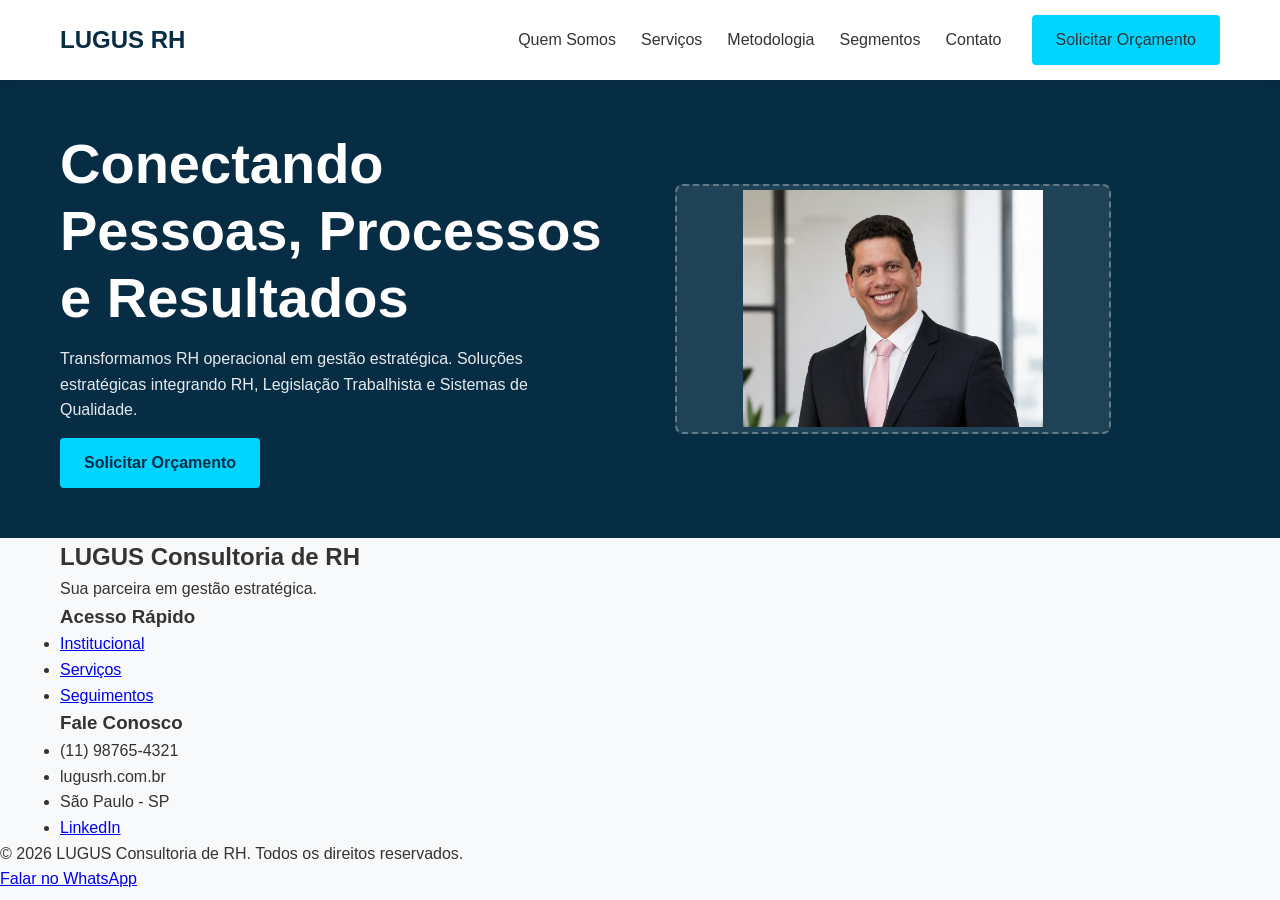
==== index.html @ 5699eadc "Movimentação da index e style para poder fazer hospedar o site" ====
<!DOCTYPE html>
<html lang="pt-BR">
<head>
    <meta charset="UTF-8">
    <meta name="viewport" content="width=device-width, initial-scale=1.0">
    <title>LUGUS - Consultoria de RH</title>
    <!-- O link para o CSS que criaremos em seguida -->
    <link rel="stylesheet" href="style.css">
</head>
<body>

    <!-- =========================
         CABEÇALHO E NAVEGAÇÃO
    ========================== -->
    <header class="header" id="header">
        <div class="container">
            <div class="logo">LUGUS RH</div>
            
            <!-- Botão Hamburger para a versão Mobile -->
            <button class="menu-hamburger" aria-label="Abrir menu">
                <span class="linha"></span>
                <span class="linha"></span>
                <span class="linha"></span>
            </button>

            <!-- Menu Desktop e Mobile -->
            <nav class="nav-menu">
                <ul>
                    <li><a href="#quem-somos">Quem Somos</a></li>
                    <li><a href="#servicos">Serviços</a></li>
                    <li><a href="#metodologia">Metodologia</a></li>
                    <li><a href="#segmentos">Segmentos</a></li>
                    <li><a href="#contato">Contato</a></li>
                </ul>
                <a href="#contato" class="btn-cta">Solicitar Orçamento</a>
            </nav>
        </div>
    </header>

    <!-- =========================
         CONTEÚDO PRINCIPAL
    ========================== -->
    <main>
        <!-- Hero Section (Primeira dobra do site) -->
        <section id="hero" class="hero-section">
            <div class="container hero-grid">
                <!-- Coluna de Texto -->
                <div class="hero-copy">
                    <h1>Conectando Pessoas, Processos e Resultados</h1>
                    <p>Transformamos RH operacional em gestão estratégica. Soluções estratégicas integrando RH, Legislação Trabalhista e Sistemas de Qualidade.</p>
                    <a href="#contato" class="btn-primario">Solicitar Orçamento</a>
                </div>
                <!-- Coluna da Imagem/Mockup -->
                <div class="hero-imagem">
                    <!-- Espaço reservado para o Dashboard/Mockup -->
                    <div class="mockup-placeholder">
                        <img src="../image/gustavo - editado.jpeg" alt="Foto Gustavo" width="300" >
                    </div>
                </div>
            </div>
        </section>
        
        <!-- As outras seções (Serviços, Metodologia, etc) entrarão aqui depois -->

    </main>

    <!-- =========================
         RODAPÉ (FOOTER)
    ========================== -->
    <footer id="contato" class="footer">
        <div class="container footer-grid">
            <div class="footer-institucional">
                <h2>LUGUS Consultoria de RH</h2>
                <p>Sua parceira em gestão estratégica.</p>
            </div>
            
            <div class="footer-links">
                <h3>Acesso Rápido</h3>
                <ul>
                    <li><a href="#quem-somos">Institucional</a></li>
                    <li><a href="#servicos">Serviços</a></li>
                    <li><a href="#segmentos">Seguimentos</a></li>
                </ul>
            </div>

            <div class="footer-contato">
                <h3>Fale Conosco</h3>
                <ul>
                    <li>(11) 98765-4321</li>
                    <li>lugusrh.com.br</li>
                    <li>São Paulo - SP</li>
                    <li><a href="https://linkedin.com/company/lugus-rh-consultoria" target="_blank">LinkedIn</a></li>
                </ul>
            </div>
        </div>
        
        <div class="footer-bottom">
            <p>&copy; 2026 LUGUS Consultoria de RH. Todos os direitos reservados.</p>
        </div>

        <!-- Botão Fixo do WhatsApp para conversão -->
        <a href="https://wa.me/5511987654321" class="btn-whatsapp-fixo">Falar no WhatsApp</a>
    </footer>

</body>
</html>
---- style.css ----
/* =========================================
   1. VARIÁVEIS GLOBAIS E RESET
========================================= */
:root {
    --cor-primaria: #072d44; /* Tom escuro e corporativo */
    --cor-secundaria: #00d4ff; /* Tom ciano para chamadas de ação */
    --cor-texto: #333333;
    --cor-fundo: #f8f9fa;
    --fonte-principal: 'Segoe UI', Roboto, Helvetica, Arial, sans-serif;
}

* {
    margin: 0;
    padding: 0;
    box-sizing: border-box;
}

body {
    font-family: var(--fonte-principal);
    color: var(--cor-texto);
    background-color: var(--cor-fundo);
    line-height: 1.6;
}

/* Container flexível para alinhar o conteúdo */
.container {
    width: 100%;
    padding: 0 20px;
    margin: 0 auto;
}

/* =========================================
   2. MOBILE FIRST (Layout Base - 375px)
========================================= */

/* Cabeçalho Fixo (Sticky) */
.header {
    background-color: #ffffff;
    padding: 15px 0;
    position: sticky;
    top: 0;
    z-index: 1000;
    box-shadow: 0 2px 10px rgba(0,0,0,0.05);
}

.header .container {
    display: flex;
    justify-content: space-between;
    align-items: center;
}

.logo {
    font-size: 1.5rem;
    font-weight: 700;
    color: var(--cor-primaria);
}

/* Botão Hamburger */
.menu-hamburger {
    background: transparent;
    border: none;
    cursor: pointer;
    display: flex;
    flex-direction: column;
    gap: 5px;
}

.menu-hamburger .linha {
    width: 25px;
    height: 3px;
    background-color: var(--cor-primaria);
    border-radius: 2px;
    transition: 0.3s ease;
}

/* Menu de Navegação (Oculto no Mobile por padrão) */
.nav-menu {
    display: none; /* Será controlado via JavaScript */
    width: 100%;
    background-color: #ffffff;
    position: absolute;
    top: 100%;
    left: 0;
    padding: 20px;
    box-shadow: 0 4px 6px rgba(0,0,0,0.1);
}

.nav-menu ul {
    list-style: none;
    display: flex;
    flex-direction: column;
    gap: 15px;
}

.nav-menu a {
    text-decoration: none;
    color: var(--cor-texto);
    font-weight: 500;
}

/* Botão de Chamada para Ação (CTA) */
.btn-cta, .btn-primario {
    display: inline-block;
    padding: 12px 24px;
    background-color: var(--cor-secundaria);
    color: #072d44;
    text-decoration: none;
    font-weight: bold;
    border-radius: 4px;
    text-align: center;
    margin-top: 15px;
    transition: background 0.3s ease;
}

/* Hero Section (Fluxo Vertical Linha Única) */
.hero-section {
    padding: 50px 0;
    background-color: var(--cor-primaria);
    color: #ffffff;
    text-align: center;
}

.hero-grid {
    display: flex;
    flex-direction: column; /* Empilha os elementos no celular */
    gap: 30px;
}

.hero-copy h1 {
    font-size: 2.2rem;
    line-height: 1.2;
    margin-bottom: 15px;
}

.hero-copy p {
    font-size: 1rem;
    opacity: 0.9;
}

.mockup-placeholder {
    width: 80%;
    height: 250px;
    background: rgba(255,255,255,0.1);
    border: 2px dashed rgba(255,255,255,0.3);
    display: flex;
    align-items: center;
    justify-content: center;
    border-radius: 8px;
}

/* =========================================
   3. DESKTOP (Media Query - > 1024px)
========================================= */
@media (min-width: 1024px) {
    .container {
        max-width: 1200px;
    }

    /* Esconde o menu hamburger na versão Web Desktop */
    .menu-hamburger {
        display: none; 
    }

    /* Exibe a barra de navegação expandida */
    .nav-menu {
        display: flex;
        position: static; /* Retira o comportamento absoluto do mobile */
        width: auto;
        padding: 0;
        box-shadow: none;
        align-items: center;
        gap: 30px;
    }

    .nav-menu ul {
        flex-direction: row; /* Coloca os links lado a lado */
        gap: 25px;
    }

    .btn-cta {
        margin-top: 0; /* Remove a margem superior usada no mobile */
    }

    /* Hero Section (Grade Multicolunas Expandida) */
    .hero-grid {
        flex-direction: row; /* Coloca texto e imagem lado a lado */
        align-items: center;
        text-align: left;
    }

    .hero-copy {
        flex: 1; /* Ocupa 50% do espaço */
        padding-right: 40px;
    }

    .hero-imagem {
        flex: 1; /* Ocupa os outros 50% do espaço */
    }

    .hero-copy h1 {
        font-size: 3.5rem;
    }
}
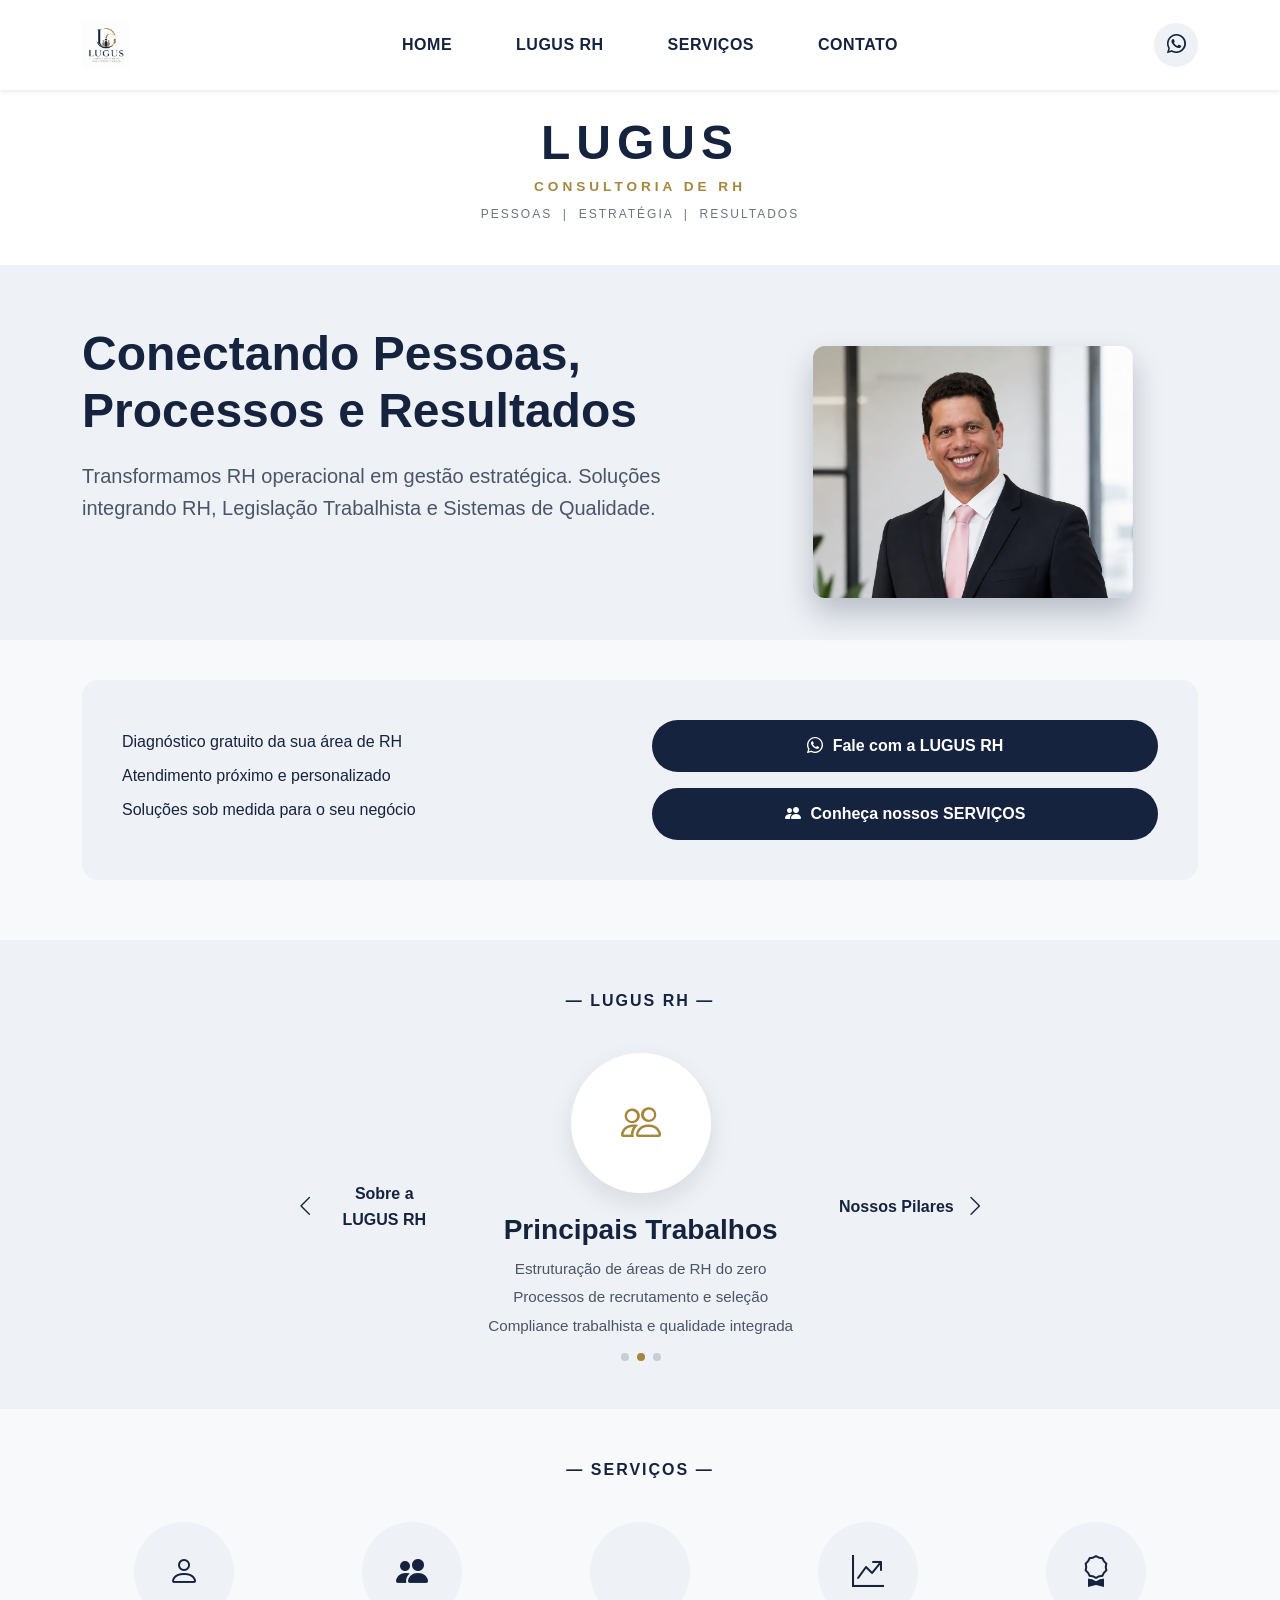
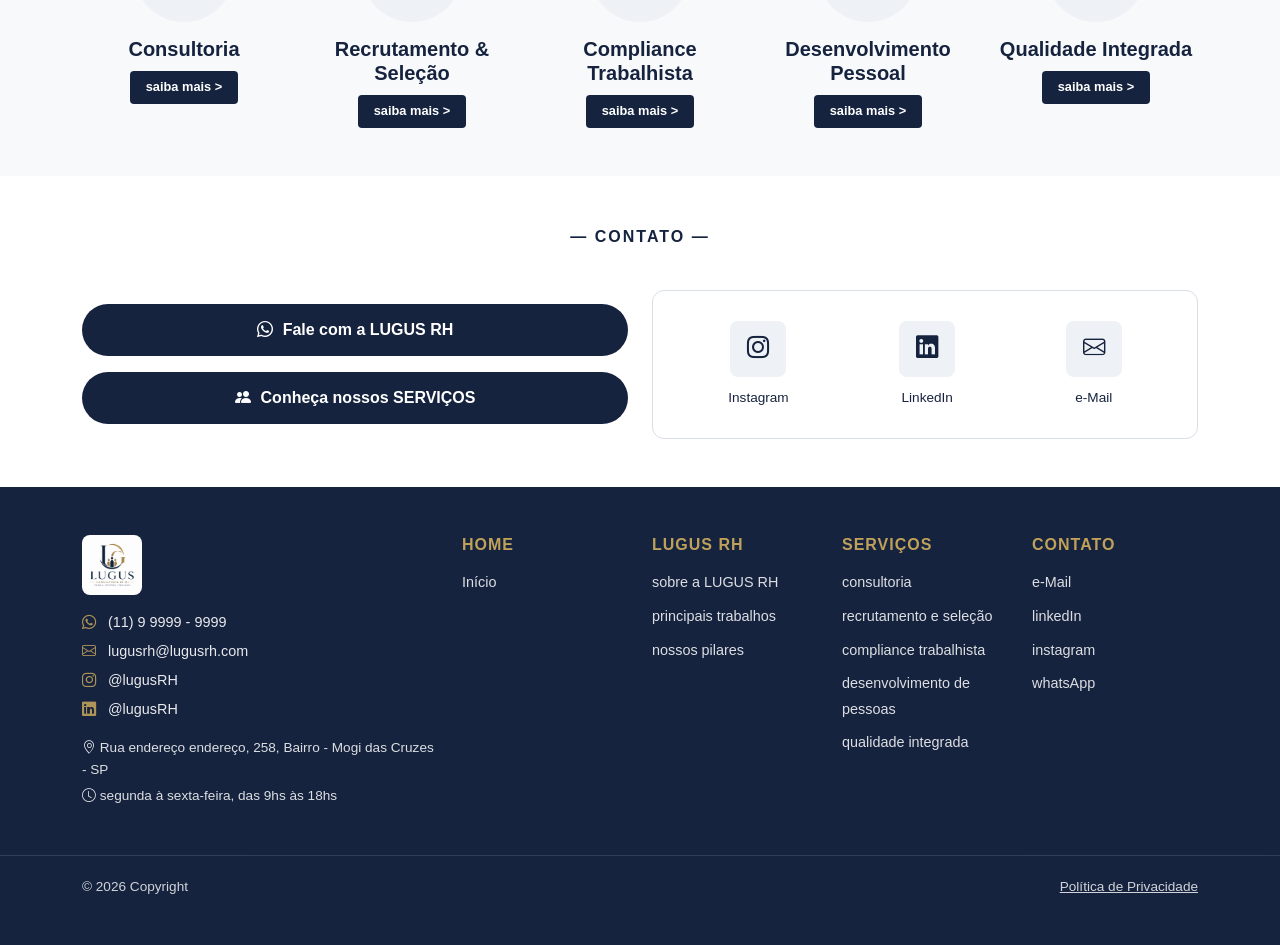
==== commit 21a29115: "Atualização do site LUGUS RH, foi refeito a padronização de cores e a adição de novas páginas de nav" ====
--- a/index.html
+++ b/index.html
@@ -1,106 +1,291 @@
 <!DOCTYPE html>
 <html lang="pt-BR">
+
 <head>
     <meta charset="UTF-8">
     <meta name="viewport" content="width=device-width, initial-scale=1.0">
     <title>LUGUS - Consultoria de RH</title>
-    <!-- O link para o CSS que criaremos em seguida -->
+
+    <!-- Bootstrap 5 -->
+    <link rel="stylesheet" href="https://cdn.jsdelivr.net/npm/bootstrap@5.3.3/dist/css/bootstrap.min.css">
+    <!-- Bootstrap Icons -->
+    <link rel="stylesheet" href="https://cdn.jsdelivr.net/npm/bootstrap-icons@1.11.3/font/bootstrap-icons.css">
+
+    <!-- Estilos próprios (paleta LUGUS por cima do Bootstrap) -->
     <link rel="stylesheet" href="style.css">
 </head>
+
 <body>
 
-    <!-- =========================
-         CABEÇALHO E NAVEGAÇÃO
-    ========================== -->
+    <a id="top"></a>
+
+    <!-- HEADER / NAVBAR -->
     <header class="header" id="header">
+        <nav class="navbar navbar-expand-lg navbar-light bg-white sticky-top shadow-sm py-3">
+            <div class="container">
+                <a class="navbar-brand" href="#top">
+                    <img src="logo - lugus.jpeg" alt="LUGUS Consultoria de RH" class="logo-img">
+                </a>
+
+                <button class="navbar-toggler" type="button" data-bs-toggle="collapse"
+                    data-bs-target="#navMenu" aria-controls="navMenu" aria-expanded="false"
+                    aria-label="Abrir menu">
+                    <span class="navbar-toggler-icon"></span>
+                </button>
+
+                <div class="collapse navbar-collapse" id="navMenu">
+                    <ul class="navbar-nav mx-auto align-items-lg-center gap-lg-5">
+                        <li class="nav-item">
+                            <a class="nav-link" href="#top">HOME</a>
+                        </li>
+                        <li class="nav-item">
+                            <a class="nav-link" href="#lugus-rh">LUGUS RH</a>
+                        </li>
+                        <li class="nav-item">
+                            <a class="nav-link" href="#servicos">SERVIÇOS</a>
+                        </li>
+                        <li class="nav-item">
+                            <a class="nav-link" href="#contato">CONTATO</a>
+                        </li>
+                    </ul>
+
+                    <a href="https://wa.me/5511987654321" target="_blank" rel="noopener"
+                        class="btn-whatsapp-nav mt-3 mt-lg-0" aria-label="Falar no WhatsApp">
+                        <i class="bi bi-whatsapp"></i>
+                    </a>
+                </div>
+            </div>
+        </nav>
+    </header>
+
+    <!-- WORDMARK CENTRAL -->
+    <div class="wordmark-block text-center py-4">
+        <h2 class="wordmark">LUGUS</h2>
+        <p class="wordmark-sub">CONSULTORIA DE RH</p>
+        <p class="wordmark-tagline">PESSOAS &nbsp;|&nbsp; ESTRATÉGIA &nbsp;|&nbsp; RESULTADOS</p>
+    </div>
+
+    <main>
+        <!-- HERO -->
+        <section id="hero" class="hero-section">
+            <div class="container">
+                <div class="row align-items-center gy-5">
+                    <div class="col-lg-7 hero-copy">
+                        <h1>Conectando Pessoas, Processos e Resultados</h1>
+                        <p class="lead">Transformamos RH operacional em gestão estratégica.
+                            Soluções integrando RH, Legislação Trabalhista e Sistemas de
+                            Qualidade.</p>
+                    </div>
+                    <div class="col-lg-5 text-center hero-foto-wrap">
+                        <img src="gustavo - editado.jpeg" alt="Gustavo, fundador da LUGUS RH"
+                            class="img-fluid hero-foto">
+                    </div>
+                </div>
+            </div>
+        </section>
+
+        <!-- BANNER DE CTAs -->
+        <section class="cta-banner-section">
+            <div class="container">
+                <div class="cta-banner">
+                    <div class="row align-items-center gy-4">
+                        <div class="col-lg-6 cta-texto">
+                            <p>Diagnóstico gratuito da sua área de RH</p>
+                            <p>Atendimento próximo e personalizado</p>
+                            <p>Soluções sob medida para o seu negócio</p>
+                        </div>
+                        <div class="col-lg-6 d-flex flex-column gap-3 cta-botoes">
+                            <a href="https://wa.me/5511987654321" target="_blank" rel="noopener"
+                                class="btn btn-cta-escuro">
+                                <i class="bi bi-whatsapp"></i> Fale com a LUGUS RH
+                            </a>
+                            <a href="#servicos" class="btn btn-cta-escuro">
+                                <i class="bi bi-people-fill"></i> Conheça nossos SERVIÇOS
+                            </a>
+                        </div>
+                    </div>
+                </div>
+            </div>
+        </section>
+
+        <!-- LUGUS RH — CARROSSEL SOBRE / TRABALHOS / PILARES -->
+        <section id="lugus-rh" class="lugus-rh-section py-5">
+            <div class="container">
+                <p class="eyebrow">— LUGUS RH —</p>
+
+                <div class="lugus-carousel">
+                    <button type="button" class="carousel-label carousel-label-prev" id="btnPrev">
+                        <i class="bi bi-chevron-left"></i>
+                        <span id="labelPrev">Sobre a LUGUS RH</span>
+                    </button>
+
+                    <div class="carousel-center">
+                        <div class="carousel-icon" id="slideIcon">
+                            <i class="bi bi-people"></i>
+                        </div>
+                        <h3 class="carousel-title" id="slideTitle">Principais Trabalhos</h3>
+                        <div class="carousel-content" id="slideContent">
+                            <p>Estruturação de áreas de RH do zero</p>
+                            <p>Processos de recrutamento e seleção</p>
+                            <p>Compliance trabalhista e qualidade integrada</p>
+                        </div>
+                        <div class="carousel-dots" id="slideDots">
+                            <span class="dot" data-index="0"></span>
+                            <span class="dot active" data-index="1"></span>
+                            <span class="dot" data-index="2"></span>
+                        </div>
+                    </div>
+
+                    <button type="button" class="carousel-label carousel-label-next" id="btnNext">
+                        <span id="labelNext">Nossos Pilares</span>
+                        <i class="bi bi-chevron-right"></i>
+                    </button>
+                </div>
+            </div>
+        </section>
+
+        <!-- SERVIÇOS -->
+        <section id="servicos" class="servicos-section py-5">
+            <div class="container">
+                <p class="eyebrow">— SERVIÇOS —</p>
+
+                <div class="row gy-5 text-center">
+                    <div class="col-6 col-lg servico-item">
+                        <div class="servico-icone"><i class="bi bi-person"></i></div>
+                        <h5>Consultoria</h5>
+                        <a href="servico_consultoria.html" class="btn-saiba-mais">saiba mais &gt;</a>
+                    </div>
+                    <div class="col-6 col-lg servico-item">
+                        <div class="servico-icone"><i class="bi bi-people-fill"></i></div>
+                        <h5>Recrutamento &amp; Seleção</h5>
+                        <a href="servico_recrutamento.html" class="btn-saiba-mais">saiba mais &gt;</a>
+                    </div>
+                    <div class="col-6 col-lg servico-item">
+                        <div class="servico-icone"><i class="bi bi-balance-scale"></i></div>
+                        <h5>Compliance Trabalhista</h5>
+                        <a href="servico_compliance.html" class="btn-saiba-mais">saiba mais &gt;</a>
+                    </div>
+                    <div class="col-6 col-lg servico-item">
+                        <div class="servico-icone"><i class="bi bi-graph-up-arrow"></i></div>
+                        <h5>Desenvolvimento Pessoal</h5>
+                        <a href="servico_desenvolvimento.html" class="btn-saiba-mais">saiba mais &gt;</a>
+                    </div>
+                    <div class="col-6 col-lg servico-item">
+                        <div class="servico-icone"><i class="bi bi-award"></i></div>
+                        <h5>Qualidade Integrada</h5>
+                        <a href="servico_qualidade.html" class="btn-saiba-mais">saiba mais &gt;</a>
+                    </div>
+                </div>
+            </div>
+        </section>
+
+        <!-- CONTATO (CTA + REDES) -->
+        <section class="contato-cta-section py-5">
+            <div class="container">
+                <p class="eyebrow">— CONTATO —</p>
+
+                <div class="row align-items-center gy-4">
+                    <div class="col-lg-6 d-flex flex-column gap-3">
+                        <a href="https://wa.me/5511987654321" target="_blank" rel="noopener"
+                            class="btn btn-cta-escuro">
+                            <i class="bi bi-whatsapp"></i> Fale com a LUGUS RH
+                        </a>
+                        <a href="#servicos" class="btn btn-cta-escuro">
+                            <i class="bi bi-people-fill"></i> Conheça nossos SERVIÇOS
+                        </a>
+                    </div>
+
+                    <div class="col-lg-6">
+                        <div class="redes-box">
+                            <a href="https://instagram.com/lugusRH" target="_blank" rel="noopener"
+                                class="rede-item">
+                                <span class="rede-icone"><i class="bi bi-instagram"></i></span>
+                                <span>Instagram</span>
+                            </a>
+                            <a href="https://linkedin.com/company/lugus-rh-consultoria"
+                                target="_blank" rel="noopener" class="rede-item">
+                                <span class="rede-icone"><i class="bi bi-linkedin"></i></span>
+                                <span>LinkedIn</span>
+                            </a>
+                            <a href="mailto:lugusrh@lugusrh.com" class="rede-item">
+                                <span class="rede-icone"><i class="bi bi-envelope"></i></span>
+                                <span>e-Mail</span>
+                            </a>
+                        </div>
+                    </div>
+                </div>
+            </div>
+        </section>
+    </main>
+
+    <!-- FOOTER -->
+    <footer id="contato-footer" class="footer py-5">
         <div class="container">
-            <div class="logo">LUGUS RH</div>
-            
-            <!-- Botão Hamburger para a versão Mobile -->
-            <button class="menu-hamburger" aria-label="Abrir menu">
-                <span class="linha"></span>
-                <span class="linha"></span>
-                <span class="linha"></span>
-            </button>
-
-            <!-- Menu Desktop e Mobile -->
-            <nav class="nav-menu">
-                <ul>
-                    <li><a href="#quem-somos">Quem Somos</a></li>
-                    <li><a href="#servicos">Serviços</a></li>
-                    <li><a href="#metodologia">Metodologia</a></li>
-                    <li><a href="#segmentos">Segmentos</a></li>
-                    <li><a href="#contato">Contato</a></li>
-                </ul>
-                <a href="#contato" class="btn-cta">Solicitar Orçamento</a>
-            </nav>
+            <div class="row gy-5">
+                <div class="col-lg-4 footer-sobre">
+                    <img src="logo - lugus.jpeg" alt="LUGUS Consultoria de RH" class="footer-logo mb-3">
+                    <ul class="list-unstyled footer-contato-lista">
+                        <li><i class="bi bi-whatsapp"></i> (11) 9 9999 - 9999</li>
+                        <li><i class="bi bi-envelope"></i> lugusrh@lugusrh.com</li>
+                        <li><i class="bi bi-instagram"></i> @lugusRH</li>
+                        <li><i class="bi bi-linkedin"></i> @lugusRH</li>
+                    </ul>
+                    <p class="mb-1"><i class="bi bi-geo-alt"></i> Rua endereço endereço, 258,
+                        Bairro - Mogi das Cruzes - SP</p>
+                    <p class="mb-0"><i class="bi bi-clock"></i> segunda à sexta-feira, das 9hs às
+                        18hs</p>
+                </div>
+
+                <div class="col-6 col-lg-2">
+                    <h3 class="h6 footer-titulo">HOME</h3>
+                    <ul class="list-unstyled footer-lista">
+                        <li><a href="#top">Início</a></li>
+                    </ul>
+                </div>
+
+                <div class="col-6 col-lg-2">
+                    <h3 class="h6 footer-titulo">LUGUS RH</h3>
+                    <ul class="list-unstyled footer-lista">
+                        <li><a href="#lugus-rh">sobre a LUGUS RH</a></li>
+                        <li><a href="#lugus-rh">principais trabalhos</a></li>
+                        <li><a href="#lugus-rh">nossos pilares</a></li>
+                    </ul>
+                </div>
+
+                <div class="col-6 col-lg-2">
+                    <h3 class="h6 footer-titulo">SERVIÇOS</h3>
+                    <ul class="list-unstyled footer-lista">
+                        <li><a href="#servicos">consultoria</a></li>
+                        <li><a href="#servicos">recrutamento e seleção</a></li>
+                        <li><a href="#servicos">compliance trabalhista</a></li>
+                        <li><a href="#servicos">desenvolvimento de pessoas</a></li>
+                        <li><a href="#servicos">qualidade integrada</a></li>
+                    </ul>
+                </div>
+
+                <div class="col-6 col-lg-2">
+                    <h3 class="h6 footer-titulo">CONTATO</h3>
+                    <ul class="list-unstyled footer-lista">
+                        <li><a href="mailto:lugusrh@lugusrh.com">e-Mail</a></li>
+                        <li><a href="https://linkedin.com/company/lugus-rh-consultoria" target="_blank" rel="noopener">linkedIn</a></li>
+                        <li><a href="https://instagram.com/lugusRH" target="_blank" rel="noopener">instagram</a></li>
+                        <li><a href="https://wa.me/5511987654321" target="_blank" rel="noopener">whatsApp</a></li>
+                    </ul>
+                </div>
+            </div>
         </div>
-    </header>
-
-    <!-- =========================
-         CONTEÚDO PRINCIPAL
-    ========================== -->
-    <main>
-        <!-- Hero Section (Primeira dobra do site) -->
-        <section id="hero" class="hero-section">
-            <div class="container hero-grid">
-                <!-- Coluna de Texto -->
-                <div class="hero-copy">
-                    <h1>Conectando Pessoas, Processos e Resultados</h1>
-                    <p>Transformamos RH operacional em gestão estratégica. Soluções estratégicas integrando RH, Legislação Trabalhista e Sistemas de Qualidade.</p>
-                    <a href="#contato" class="btn-primario">Solicitar Orçamento</a>
-                </div>
-                <!-- Coluna da Imagem/Mockup -->
-                <div class="hero-imagem">
-                    <!-- Espaço reservado para o Dashboard/Mockup -->
-                    <div class="mockup-placeholder">
-                        <img src="../image/gustavo - editado.jpeg" alt="Foto Gustavo" width="300" >
-                    </div>
-                </div>
-            </div>
-        </section>
-        
-        <!-- As outras seções (Serviços, Metodologia, etc) entrarão aqui depois -->
-
-    </main>
-
-    <!-- =========================
-         RODAPÉ (FOOTER)
-    ========================== -->
-    <footer id="contato" class="footer">
-        <div class="container footer-grid">
-            <div class="footer-institucional">
-                <h2>LUGUS Consultoria de RH</h2>
-                <p>Sua parceira em gestão estratégica.</p>
-            </div>
-            
-            <div class="footer-links">
-                <h3>Acesso Rápido</h3>
-                <ul>
-                    <li><a href="#quem-somos">Institucional</a></li>
-                    <li><a href="#servicos">Serviços</a></li>
-                    <li><a href="#segmentos">Seguimentos</a></li>
-                </ul>
-            </div>
-
-            <div class="footer-contato">
-                <h3>Fale Conosco</h3>
-                <ul>
-                    <li>(11) 98765-4321</li>
-                    <li>lugusrh.com.br</li>
-                    <li>São Paulo - SP</li>
-                    <li><a href="https://linkedin.com/company/lugus-rh-consultoria" target="_blank">LinkedIn</a></li>
-                </ul>
+
+        <div class="footer-bottom mt-5">
+            <div class="container d-flex flex-column flex-md-row justify-content-between align-items-center gap-2">
+                <p class="mb-0">&copy; 2026 Copyright</p>
+                <a href="#" class="footer-politica">Política de Privacidade</a>
             </div>
         </div>
-        
-        <div class="footer-bottom">
-            <p>&copy; 2026 LUGUS Consultoria de RH. Todos os direitos reservados.</p>
-        </div>
-
-        <!-- Botão Fixo do WhatsApp para conversão -->
-        <a href="https://wa.me/5511987654321" class="btn-whatsapp-fixo">Falar no WhatsApp</a>
     </footer>
 
+    <!-- Bootstrap JS (navbar collapse) -->
+    <script src="https://cdn.jsdelivr.net/npm/bootstrap@5.3.3/dist/js/bootstrap.bundle.min.js"></script>
+    <script src="script.js"></script>
 </body>
+
 </html>
--- a/style.css
+++ b/style.css
@@ -1,19 +1,16 @@
-
-/* =========================================
-   1. VARIÁVEIS GLOBAIS E RESET
+/* =========================================
+   1. VARIÁVEIS GLOBAIS (paleta LUGUS)
+   Baseadas na logo: azul-marinho + dourado
 ========================================= */
 :root {
-    --cor-primaria: #072d44; /* Tom escuro e corporativo */
-    --cor-secundaria: #00d4ff; /* Tom ciano para chamadas de ação */
+    --cor-primaria: #16233f;          /* Azul-marinho da logo */
+    --cor-primaria-clara: #24365c;    /* variação p/ gradiente/hover */
+    --cor-secundaria: #bfa15a;        /* Dourado da logo */
+    --cor-secundaria-escura: #a4863f; /* hover do dourado */
     --cor-texto: #333333;
     --cor-fundo: #f8f9fa;
+    --cor-fundo-secao: #eef1f5;       /* fundo cinza-azulado das seções alternadas */
     --fonte-principal: 'Segoe UI', Roboto, Helvetica, Arial, sans-serif;
-}
-
-* {
-    margin: 0;
-    padding: 0;
-    box-sizing: border-box;
 }
 
 body {
@@ -23,182 +20,496 @@
     line-height: 1.6;
 }
 
-/* Container flexível para alinhar o conteúdo */
-.container {
-    width: 100%;
-    padding: 0 20px;
+.eyebrow {
+    text-align: center;
+    text-transform: uppercase;
+    letter-spacing: 2px;
+    color: var(--cor-primaria);
+    font-weight: 700;
+    margin-bottom: 2.5rem;
+}
+
+/* =========================================
+   2. HEADER / NAVBAR
+========================================= */
+.logo-img {
+    max-height: 48px;
+    width: auto;
+}
+
+.navbar .nav-link {
+    color: var(--cor-primaria);
+    font-weight: 600;
+    letter-spacing: .5px;
+}
+
+.navbar .nav-link:hover {
+    color: var(--cor-secundaria-escura);
+}
+
+.btn-whatsapp-nav {
+    display: inline-flex;
+    align-items: center;
+    justify-content: center;
+    width: 44px;
+    height: 44px;
+    border-radius: 50%;
+    background-color: var(--cor-fundo-secao);
+    color: var(--cor-primaria);
+    font-size: 1.2rem;
+    transition: background-color .3s ease, color .3s ease;
+}
+
+.btn-whatsapp-nav:hover {
+    background-color: var(--cor-secundaria);
+    color: #ffffff;
+}
+
+/* Botão de Chamada para Ação (CTA) - navy sólido usado no banner e contato */
+.btn-cta-escuro {
+    background-color: var(--cor-primaria);
+    color: #ffffff;
+    font-weight: 700;
+    border: none;
+    padding: 14px 28px;
+    border-radius: 50px;
+    display: inline-flex;
+    align-items: center;
+    justify-content: center;
+    gap: 10px;
+    transition: background-color .3s ease;
+}
+
+.btn-cta-escuro:hover {
+    background-color: var(--cor-primaria-clara);
+    color: #ffffff;
+}
+
+/* =========================================
+   3. WORDMARK CENTRAL
+========================================= */
+.wordmark-block {
+    background-color: #ffffff;
+}
+
+.wordmark {
+    font-size: 3rem;
+    font-weight: 800;
+    letter-spacing: 6px;
+    color: var(--cor-primaria);
+    margin-bottom: .25rem;
+}
+
+.wordmark-sub {
+    letter-spacing: 4px;
+    color: var(--cor-secundaria-escura);
+    font-weight: 600;
+    font-size: .85rem;
+    margin-bottom: .5rem;
+}
+
+.wordmark-tagline {
+    text-transform: uppercase;
+    font-size: .75rem;
+    letter-spacing: 2px;
+    color: #6c757d;
+}
+
+/* =========================================
+   4. HERO
+========================================= */
+.hero-section {
+    padding: 60px 0 100px;
+    background-color: var(--cor-fundo-secao);
+    color: var(--cor-primaria);
+}
+
+.hero-copy h1 {
+    font-size: 2.4rem;
+    line-height: 1.2;
+    margin-bottom: 20px;
+    font-weight: 800;
+}
+
+.hero-copy .lead {
+    color: #4a5568;
+}
+
+.hero-foto-wrap {
+    margin-bottom: -80px;
+}
+
+.hero-foto {
+    border-radius: 12px;
+    max-width: 320px;
+    box-shadow: 0 15px 30px rgba(22, 35, 63, .25);
+}
+
+@media (min-width: 1024px) {
+    .hero-copy h1 {
+        font-size: 3rem;
+    }
+}
+
+/* =========================================
+   5. BANNER DE CTAs
+========================================= */
+.cta-banner-section {
+    padding: 40px 0 60px;
+}
+
+.cta-banner {
+    background-color: var(--cor-fundo-secao);
+    border-radius: 16px;
+    padding: 40px;
+}
+
+.cta-texto p {
+    margin-bottom: .5rem;
+    font-weight: 500;
+    color: var(--cor-primaria);
+}
+
+/* =========================================
+   6. LUGUS RH — CARROSSEL
+========================================= */
+.lugus-rh-section {
+    background-color: var(--cor-fundo-secao);
+}
+
+.lugus-carousel {
+    display: flex;
+    align-items: center;
+    justify-content: center;
+    gap: 40px;
+    text-align: center;
+}
+
+.carousel-label {
+    background: none;
+    border: none;
+    display: flex;
+    align-items: center;
+    gap: 10px;
+    color: var(--cor-primaria);
+    font-weight: 600;
+    max-width: 160px;
+}
+
+.carousel-label i {
+    font-size: 1.4rem;
+}
+
+.carousel-center {
+    max-width: 420px;
+}
+
+.carousel-icon {
+    width: 140px;
+    height: 140px;
+    border-radius: 50%;
+    background-color: #ffffff;
+    display: flex;
+    align-items: center;
+    justify-content: center;
+    font-size: 2.5rem;
+    color: var(--cor-secundaria-escura);
+    margin: 0 auto 20px;
+    box-shadow: 0 10px 25px rgba(22, 35, 63, .1);
+}
+
+.carousel-title {
+    color: var(--cor-primaria);
+    font-weight: 700;
+    margin-bottom: 10px;
+}
+
+.carousel-content p {
+    margin-bottom: 4px;
+    color: #4a5568;
+    font-size: .95rem;
+}
+
+.carousel-dots {
+    margin-top: 15px;
+    display: flex;
+    justify-content: center;
+    gap: 8px;
+}
+
+.dot {
+    width: 8px;
+    height: 8px;
+    border-radius: 50%;
+    background-color: #c7cdd6;
+    display: inline-block;
+    cursor: pointer;
+}
+
+.dot.active {
+    background-color: var(--cor-secundaria-escura);
+}
+
+@media (max-width: 767px) {
+    .lugus-carousel {
+        flex-direction: column;
+    }
+
+    .carousel-label span {
+        display: none;
+    }
+}
+
+/* =========================================
+   7. SERVIÇOS
+========================================= */
+.servico-icone {
+    width: 100px;
+    height: 100px;
+    border-radius: 50%;
+    background-color: var(--cor-fundo-secao);
+    display: flex;
+    align-items: center;
+    justify-content: center;
+    font-size: 2rem;
+    color: var(--cor-primaria);
+    margin: 0 auto 15px;
+}
+
+.servico-item h5 {
+    color: var(--cor-primaria);
+    font-weight: 700;
+    margin-bottom: 10px;
+}
+
+.btn-saiba-mais {
+    display: inline-block;
+    background-color: var(--cor-primaria);
+    color: #ffffff;
+    font-size: .8rem;
+    font-weight: 600;
+    padding: 6px 16px;
+    border-radius: 4px;
+    text-decoration: none;
+}
+
+.btn-saiba-mais:hover {
+    background-color: var(--cor-secundaria-escura);
+    color: #ffffff;
+}
+
+/* =========================================
+   8. CONTATO (CTA + REDES)
+========================================= */
+.contato-cta-section {
+    background-color: #ffffff;
+}
+
+.redes-box {
+    border: 1px solid #d9dee5;
+    border-radius: 12px;
+    padding: 30px;
+    display: flex;
+    justify-content: space-around;
+    flex-wrap: wrap;
+    gap: 20px;
+}
+
+.rede-item {
+    display: flex;
+    flex-direction: column;
+    align-items: center;
+    gap: 10px;
+    color: var(--cor-primaria);
+    font-size: .85rem;
+    text-decoration: none;
+}
+
+.rede-icone {
+    width: 56px;
+    height: 56px;
+    border-radius: 8px;
+    background-color: var(--cor-fundo-secao);
+    display: flex;
+    align-items: center;
+    justify-content: center;
+    font-size: 1.4rem;
+    color: var(--cor-primaria);
+}
+
+.rede-item:hover .rede-icone {
+    background-color: var(--cor-secundaria);
+    color: #ffffff;
+}
+
+/* =========================================
+   9. PÁGINA DE DETALHE DO SERVIÇO
+========================================= */
+.servico-hero-section {
+    background-color: var(--cor-primaria);
+    color: #ffffff;
+    padding: 60px 0;
+    text-align: center;
+}
+
+.servico-voltar {
+    display: inline-flex;
+    align-items: center;
+    gap: 8px;
+    color: var(--cor-secundaria);
+    text-decoration: none;
+    font-weight: 600;
+    font-size: .9rem;
+    margin-bottom: 30px;
+}
+
+.servico-voltar:hover {
+    color: #ffffff;
+}
+
+.servico-hero-icone {
+    width: 90px;
+    height: 90px;
+    border-radius: 50%;
+    background-color: rgba(255, 255, 255, .1);
+    display: flex;
+    align-items: center;
+    justify-content: center;
+    font-size: 2.2rem;
+    color: var(--cor-secundaria);
+    margin: 0 auto 20px;
+}
+
+.servico-hero-section h1 {
+    font-weight: 800;
+    margin-bottom: 15px;
+}
+
+.servico-hero-subtitulo {
+    color: var(--cor-secundaria);
+    font-weight: 500;
+    max-width: 600px;
     margin: 0 auto;
 }
 
-/* =========================================
-   2. MOBILE FIRST (Layout Base - 375px)
-========================================= */
-
-/* Cabeçalho Fixo (Sticky) */
-.header {
+.servico-detalhe-section {
+    background-color: var(--cor-fundo-secao);
+}
+
+.servico-coluna {
     background-color: #ffffff;
-    padding: 15px 0;
-    position: sticky;
-    top: 0;
-    z-index: 1000;
-    box-shadow: 0 2px 10px rgba(0,0,0,0.05);
-}
-
-.header .container {
-    display: flex;
-    justify-content: space-between;
-    align-items: center;
-}
-
-.logo {
-    font-size: 1.5rem;
+    border-radius: 12px;
+    padding: 30px;
+    height: 100%;
+    box-shadow: 0 8px 20px rgba(22, 35, 63, .06);
+}
+
+.servico-coluna h3 {
+    color: var(--cor-primaria);
     font-weight: 700;
-    color: var(--cor-primaria);
-}
-
-/* Botão Hamburger */
-.menu-hamburger {
-    background: transparent;
-    border: none;
-    cursor: pointer;
-    display: flex;
-    flex-direction: column;
-    gap: 5px;
-}
-
-.menu-hamburger .linha {
-    width: 25px;
-    height: 3px;
+    margin-bottom: 20px;
+    font-size: 1.2rem;
+}
+
+.servico-lista {
+    list-style: none;
+    padding: 0;
+    margin: 0;
+}
+
+.servico-lista li {
+    display: flex;
+    align-items: flex-start;
+    gap: 10px;
+    margin-bottom: 14px;
+    color: #4a5568;
+}
+
+.servico-lista i {
+    color: var(--cor-secundaria-escura);
+    margin-top: 3px;
+}
+
+.servico-cta {
+    background-color: #ffffff;
+    border-radius: 16px;
+    padding: 40px;
+}
+
+.servico-cta p {
+    color: var(--cor-primaria);
+    font-weight: 600;
+    font-size: 1.1rem;
+    margin-bottom: 20px;
+}
+
+/* =========================================
+   10. FOOTER
+========================================= */
+.footer {
     background-color: var(--cor-primaria);
-    border-radius: 2px;
-    transition: 0.3s ease;
-}
-
-/* Menu de Navegação (Oculto no Mobile por padrão) */
-.nav-menu {
-    display: none; /* Será controlado via JavaScript */
-    width: 100%;
-    background-color: #ffffff;
-    position: absolute;
-    top: 100%;
-    left: 0;
-    padding: 20px;
-    box-shadow: 0 4px 6px rgba(0,0,0,0.1);
-}
-
-.nav-menu ul {
-    list-style: none;
-    display: flex;
-    flex-direction: column;
-    gap: 15px;
-}
-
-.nav-menu a {
+    color: #ffffff;
+}
+
+.footer-logo {
+    max-height: 60px;
+    width: auto;
+    border-radius: 8px;
+}
+
+.footer-contato-lista li {
+    margin-bottom: 6px;
+    opacity: .9;
+    font-size: .9rem;
+}
+
+.footer-contato-lista i {
+    color: var(--cor-secundaria);
+    margin-right: 8px;
+    width: 16px;
+}
+
+.footer-sobre p {
+    font-size: .85rem;
+    opacity: .85;
+}
+
+.footer-titulo {
+    color: var(--cor-secundaria);
+    text-transform: uppercase;
+    letter-spacing: 1px;
+    font-weight: 700;
+    margin-bottom: 15px;
+}
+
+.footer-lista li {
+    margin-bottom: 8px;
+}
+
+.footer-lista a {
+    color: #ffffff;
+    opacity: .85;
     text-decoration: none;
-    color: var(--cor-texto);
-    font-weight: 500;
-}
-
-/* Botão de Chamada para Ação (CTA) */
-.btn-cta, .btn-primario {
-    display: inline-block;
-    padding: 12px 24px;
-    background-color: var(--cor-secundaria);
-    color: #072d44;
-    text-decoration: none;
-    font-weight: bold;
-    border-radius: 4px;
-    text-align: center;
-    margin-top: 15px;
-    transition: background 0.3s ease;
-}
-
-/* Hero Section (Fluxo Vertical Linha Única) */
-.hero-section {
-    padding: 50px 0;
-    background-color: var(--cor-primaria);
-    color: #ffffff;
-    text-align: center;
-}
-
-.hero-grid {
-    display: flex;
-    flex-direction: column; /* Empilha os elementos no celular */
-    gap: 30px;
-}
-
-.hero-copy h1 {
-    font-size: 2.2rem;
-    line-height: 1.2;
-    margin-bottom: 15px;
-}
-
-.hero-copy p {
-    font-size: 1rem;
-    opacity: 0.9;
-}
-
-.mockup-placeholder {
-    width: 80%;
-    height: 250px;
-    background: rgba(255,255,255,0.1);
-    border: 2px dashed rgba(255,255,255,0.3);
-    display: flex;
-    align-items: center;
-    justify-content: center;
-    border-radius: 8px;
-}
-
-/* =========================================
-   3. DESKTOP (Media Query - > 1024px)
-========================================= */
-@media (min-width: 1024px) {
-    .container {
-        max-width: 1200px;
-    }
-
-    /* Esconde o menu hamburger na versão Web Desktop */
-    .menu-hamburger {
-        display: none; 
-    }
-
-    /* Exibe a barra de navegação expandida */
-    .nav-menu {
-        display: flex;
-        position: static; /* Retira o comportamento absoluto do mobile */
-        width: auto;
-        padding: 0;
-        box-shadow: none;
-        align-items: center;
-        gap: 30px;
-    }
-
-    .nav-menu ul {
-        flex-direction: row; /* Coloca os links lado a lado */
-        gap: 25px;
-    }
-
-    .btn-cta {
-        margin-top: 0; /* Remove a margem superior usada no mobile */
-    }
-
-    /* Hero Section (Grade Multicolunas Expandida) */
-    .hero-grid {
-        flex-direction: row; /* Coloca texto e imagem lado a lado */
-        align-items: center;
-        text-align: left;
-    }
-
-    .hero-copy {
-        flex: 1; /* Ocupa 50% do espaço */
-        padding-right: 40px;
-    }
-
-    .hero-imagem {
-        flex: 1; /* Ocupa os outros 50% do espaço */
-    }
-
-    .hero-copy h1 {
-        font-size: 3.5rem;
-    }
+    font-size: .9rem;
+}
+
+.footer-lista a:hover {
+    opacity: 1;
+    color: var(--cor-secundaria);
+}
+
+.footer-bottom {
+    border-top: 1px solid rgba(255, 255, 255, .15);
+    padding-top: 20px;
+    font-size: .85rem;
+    opacity: .8;
+}
+
+.footer-politica {
+    color: #ffffff;
+    text-decoration: underline;
+}
+
+.footer-politica:hover {
+    color: var(--cor-secundaria);
 }
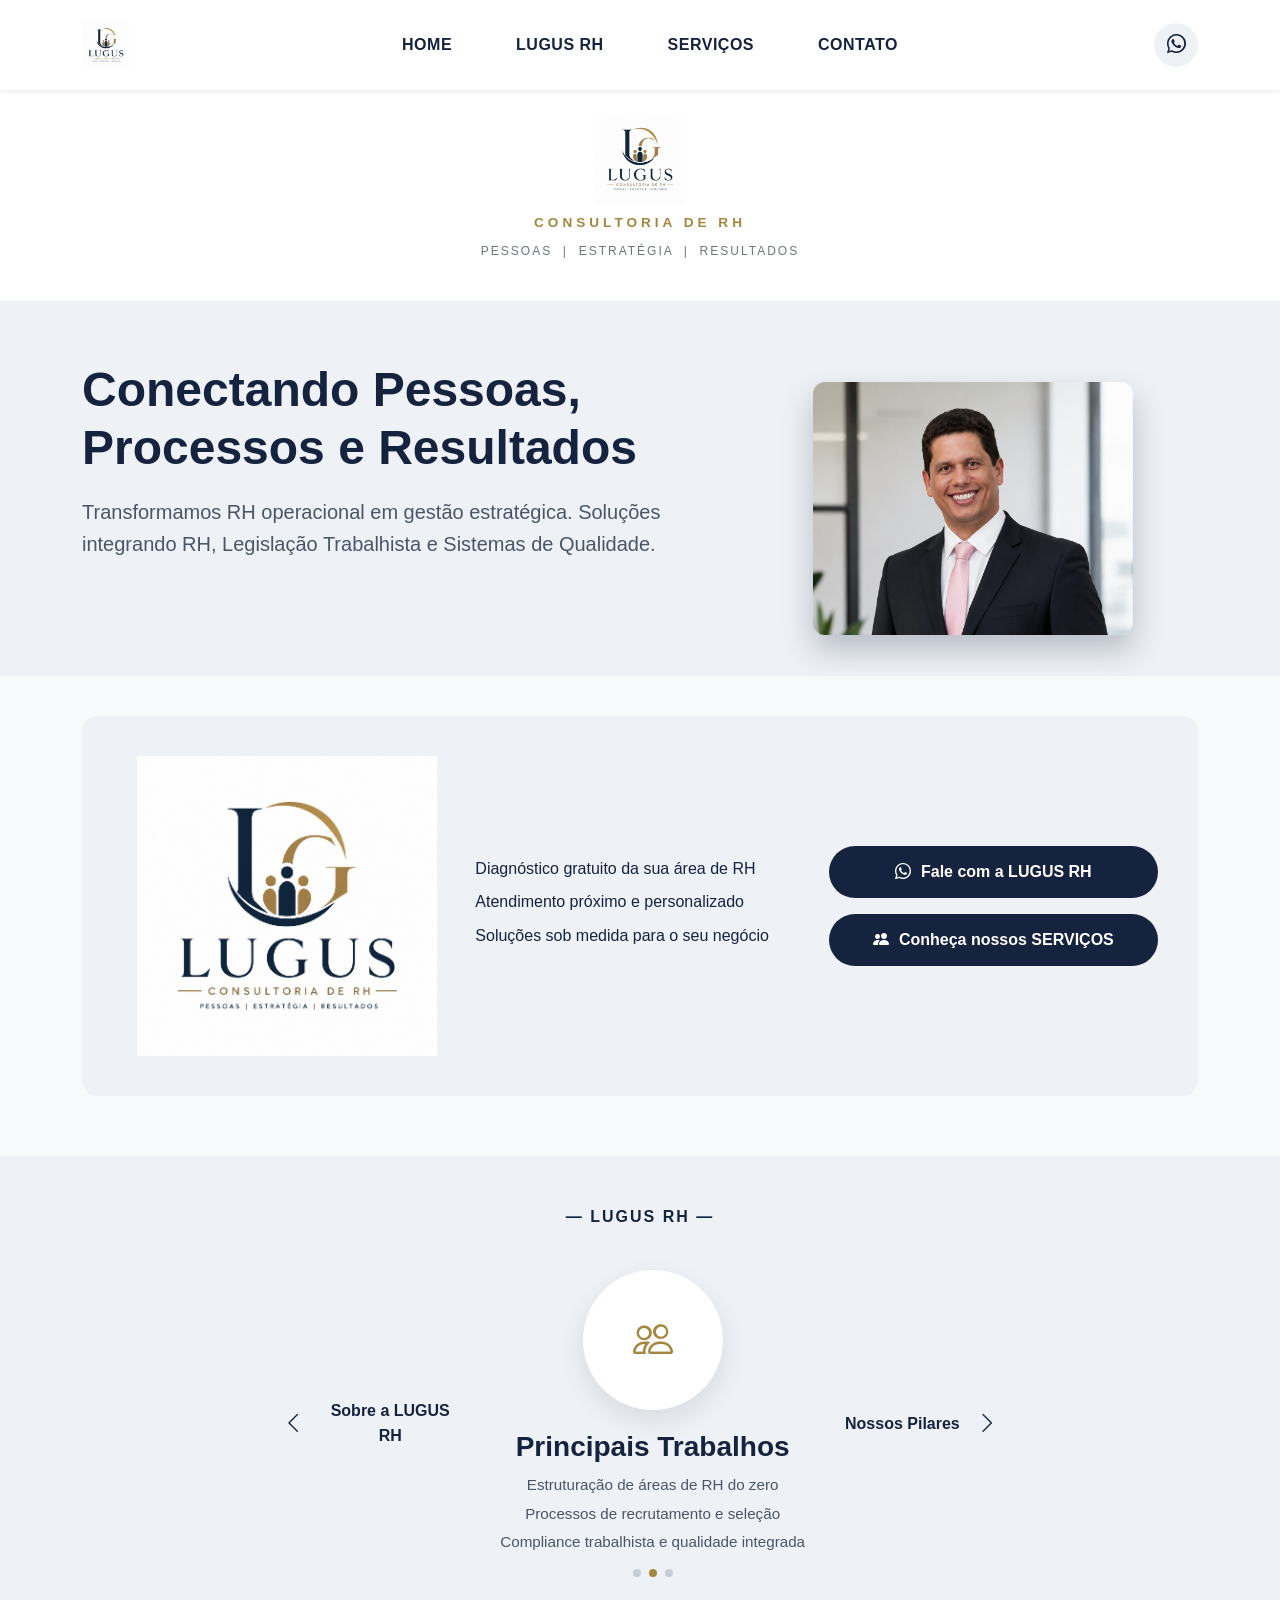
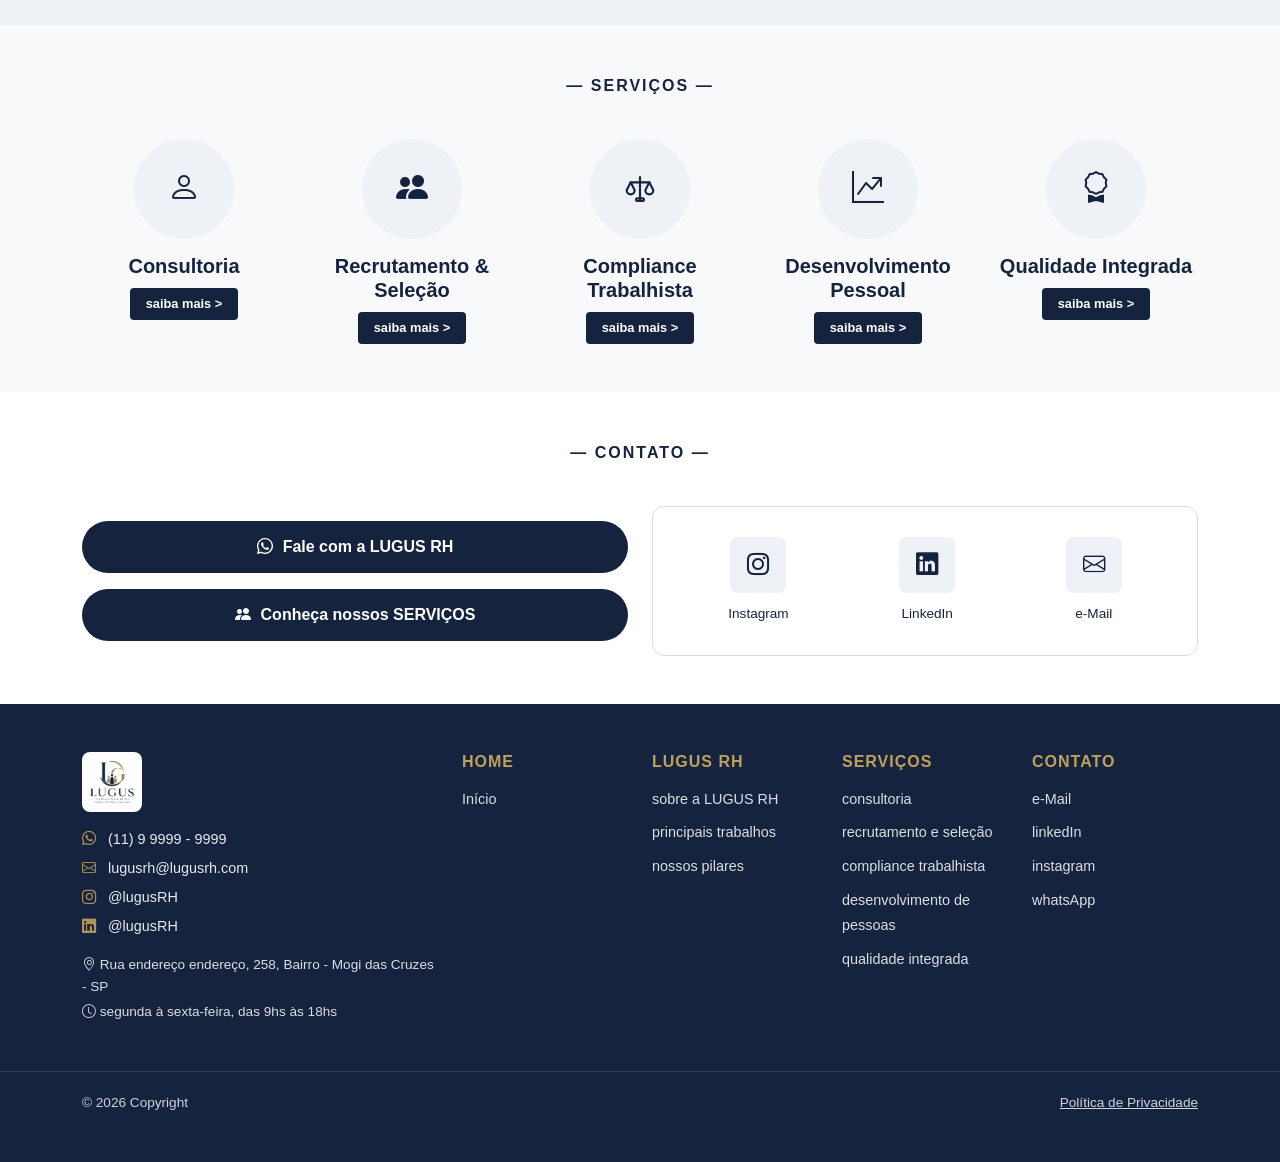
==== commit 4c5297ef: "Estrutura pronta do site, com as páginas funcionando e interações entre elas também. Só falta ajuste" ====
--- a/index.html
+++ b/index.html
@@ -60,7 +60,7 @@
 
     <!-- WORDMARK CENTRAL -->
     <div class="wordmark-block text-center py-4">
-        <h2 class="wordmark">LUGUS</h2>
+        <img src="logo - lugus.jpeg" alt="LUGUS Consultoria de RH" class="wordmark-logo mb-2">
         <p class="wordmark-sub">CONSULTORIA DE RH</p>
         <p class="wordmark-tagline">PESSOAS &nbsp;|&nbsp; ESTRATÉGIA &nbsp;|&nbsp; RESULTADOS</p>
     </div>
@@ -89,12 +89,15 @@
             <div class="container">
                 <div class="cta-banner">
                     <div class="row align-items-center gy-4">
-                        <div class="col-lg-6 cta-texto">
+                        <div class="col-lg-4 text-center cta-logo">
+                            <img src="logo - lugus.jpeg" alt="LUGUS Consultoria de RH" class="cta-logo-img">
+                        </div>
+                        <div class="col-lg-4 cta-texto">
                             <p>Diagnóstico gratuito da sua área de RH</p>
                             <p>Atendimento próximo e personalizado</p>
                             <p>Soluções sob medida para o seu negócio</p>
                         </div>
-                        <div class="col-lg-6 d-flex flex-column gap-3 cta-botoes">
+                        <div class="col-lg-4 d-flex flex-column gap-3 cta-botoes">
                             <a href="https://wa.me/5511987654321" target="_blank" rel="noopener"
                                 class="btn btn-cta-escuro">
                                 <i class="bi bi-whatsapp"></i> Fale com a LUGUS RH
@@ -114,12 +117,16 @@
                 <p class="eyebrow">— LUGUS RH —</p>
 
                 <div class="lugus-carousel">
-                    <button type="button" class="carousel-label carousel-label-prev" id="btnPrev">
-                        <i class="bi bi-chevron-left"></i>
-                        <span id="labelPrev">Sobre a LUGUS RH</span>
-                    </button>
-
-                    <div class="carousel-center">
+                    <div class="carousel-nav-group">
+                        <button type="button" class="carousel-arrow" id="btnPrev" aria-label="Slide anterior">
+                            <i class="bi bi-chevron-left"></i>
+                        </button>
+                        <a href="lugus-rh.html#sobre" class="carousel-label" id="labelPrevLink">
+                            <span id="labelPrev">Sobre a LUGUS RH</span>
+                        </a>
+                    </div>
+
+                    <a href="lugus-rh.html#trabalhos" class="carousel-center" id="carouselCenterLink">
                         <div class="carousel-icon" id="slideIcon">
                             <i class="bi bi-people"></i>
                         </div>
@@ -134,12 +141,16 @@
                             <span class="dot active" data-index="1"></span>
                             <span class="dot" data-index="2"></span>
                         </div>
-                    </div>
-
-                    <button type="button" class="carousel-label carousel-label-next" id="btnNext">
-                        <span id="labelNext">Nossos Pilares</span>
-                        <i class="bi bi-chevron-right"></i>
-                    </button>
+                    </a>
+
+                    <div class="carousel-nav-group">
+                        <a href="lugus-rh.html#pilares" class="carousel-label" id="labelNextLink">
+                            <span id="labelNext">Nossos Pilares</span>
+                        </a>
+                        <button type="button" class="carousel-arrow" id="btnNext" aria-label="Próximo slide">
+                            <i class="bi bi-chevron-right"></i>
+                        </button>
+                    </div>
                 </div>
             </div>
         </section>
@@ -153,27 +164,35 @@
                     <div class="col-6 col-lg servico-item">
                         <div class="servico-icone"><i class="bi bi-person"></i></div>
                         <h5>Consultoria</h5>
-                        <a href="servico_consultoria.html" class="btn-saiba-mais">saiba mais &gt;</a>
+                        <a href="servico-consultoria.html" class="btn-saiba-mais">saiba mais &gt;</a>
                     </div>
                     <div class="col-6 col-lg servico-item">
                         <div class="servico-icone"><i class="bi bi-people-fill"></i></div>
                         <h5>Recrutamento &amp; Seleção</h5>
-                        <a href="servico_recrutamento.html" class="btn-saiba-mais">saiba mais &gt;</a>
-                    </div>
-                    <div class="col-6 col-lg servico-item">
-                        <div class="servico-icone"><i class="bi bi-balance-scale"></i></div>
+                        <a href="servico-recrutamento.html" class="btn-saiba-mais">saiba mais &gt;</a>
+                    </div>
+                    <div class="col-6 col-lg servico-item">
+                        <div class="servico-icone">
+                            <svg viewBox="0 0 24 24" fill="none" stroke="currentColor" stroke-width="1.6" stroke-linecap="round" stroke-linejoin="round" style="width:1em;height:1em;">
+                                <line x1="12" y1="3" x2="12" y2="21"></line>
+                                <line x1="5" y1="7" x2="19" y2="7"></line>
+                                <path d="M5 7 L2 13 a3 3 0 0 0 6 0 Z"></path>
+                                <path d="M19 7 L16 13 a3 3 0 0 0 6 0 Z"></path>
+                                <rect x="9" y="19" width="6" height="2" rx="1"></rect>
+                            </svg>
+                        </div>
                         <h5>Compliance Trabalhista</h5>
-                        <a href="servico_compliance.html" class="btn-saiba-mais">saiba mais &gt;</a>
+                        <a href="servico-compliance.html" class="btn-saiba-mais">saiba mais &gt;</a>
                     </div>
                     <div class="col-6 col-lg servico-item">
                         <div class="servico-icone"><i class="bi bi-graph-up-arrow"></i></div>
                         <h5>Desenvolvimento Pessoal</h5>
-                        <a href="servico_desenvolvimento.html" class="btn-saiba-mais">saiba mais &gt;</a>
+                        <a href="servico-desenvolvimento.html" class="btn-saiba-mais">saiba mais &gt;</a>
                     </div>
                     <div class="col-6 col-lg servico-item">
                         <div class="servico-icone"><i class="bi bi-award"></i></div>
                         <h5>Qualidade Integrada</h5>
-                        <a href="servico_qualidade.html" class="btn-saiba-mais">saiba mais &gt;</a>
+                        <a href="servico-qualidade.html" class="btn-saiba-mais">saiba mais &gt;</a>
                     </div>
                 </div>
             </div>
--- a/style.css
+++ b/style.css
@@ -92,12 +92,9 @@
     background-color: #ffffff;
 }
 
-.wordmark {
-    font-size: 3rem;
-    font-weight: 800;
-    letter-spacing: 6px;
-    color: var(--cor-primaria);
-    margin-bottom: .25rem;
+.wordmark-logo {
+    max-height: 90px;
+    width: auto;
 }
 
 .wordmark-sub {
@@ -164,6 +161,11 @@
     padding: 40px;
 }
 
+.cta-logo-img {
+    max-height: 300px;
+    width: auto;
+}
+
 .cta-texto p {
     margin-bottom: .5rem;
     font-weight: 500;
@@ -185,23 +187,42 @@
     text-align: center;
 }
 
-.carousel-label {
+.carousel-nav-group {
+    display: flex;
+    align-items: center;
+    gap: 10px;
+}
+
+.carousel-arrow {
     background: none;
     border: none;
-    display: flex;
-    align-items: center;
-    gap: 10px;
-    color: var(--cor-primaria);
-    font-weight: 600;
-    max-width: 160px;
-}
-
-.carousel-label i {
+    color: var(--cor-primaria);
     font-size: 1.4rem;
+    line-height: 1;
+    padding: 6px;
+}
+
+.carousel-arrow:hover {
+    color: var(--cor-secundaria-escura);
+}
+
+.carousel-label {
+    display: block;
+    color: var(--cor-primaria);
+    font-weight: 600;
+    text-decoration: none;
+    max-width: 140px;
+}
+
+.carousel-label:hover {
+    color: var(--cor-secundaria-escura);
+    text-decoration: underline;
 }
 
 .carousel-center {
     max-width: 420px;
+    text-decoration: none;
+    display: block;
 }
 
 .carousel-icon {
@@ -342,6 +363,23 @@
     color: #ffffff;
 }
 
+.sobre-foto {
+    border-radius: 12px;
+    max-width: 260px;
+}
+
+.lead-destaque {
+    color: var(--cor-secundaria-escura);
+    font-weight: 600;
+}
+
+.servico-hero-subtitulo-claro {
+    color: #6c757d;
+    max-width: 600px;
+    margin-left: auto;
+    margin-right: auto;
+}
+
 /* =========================================
    9. PÁGINA DE DETALHE DO SERVIÇO
 ========================================= */
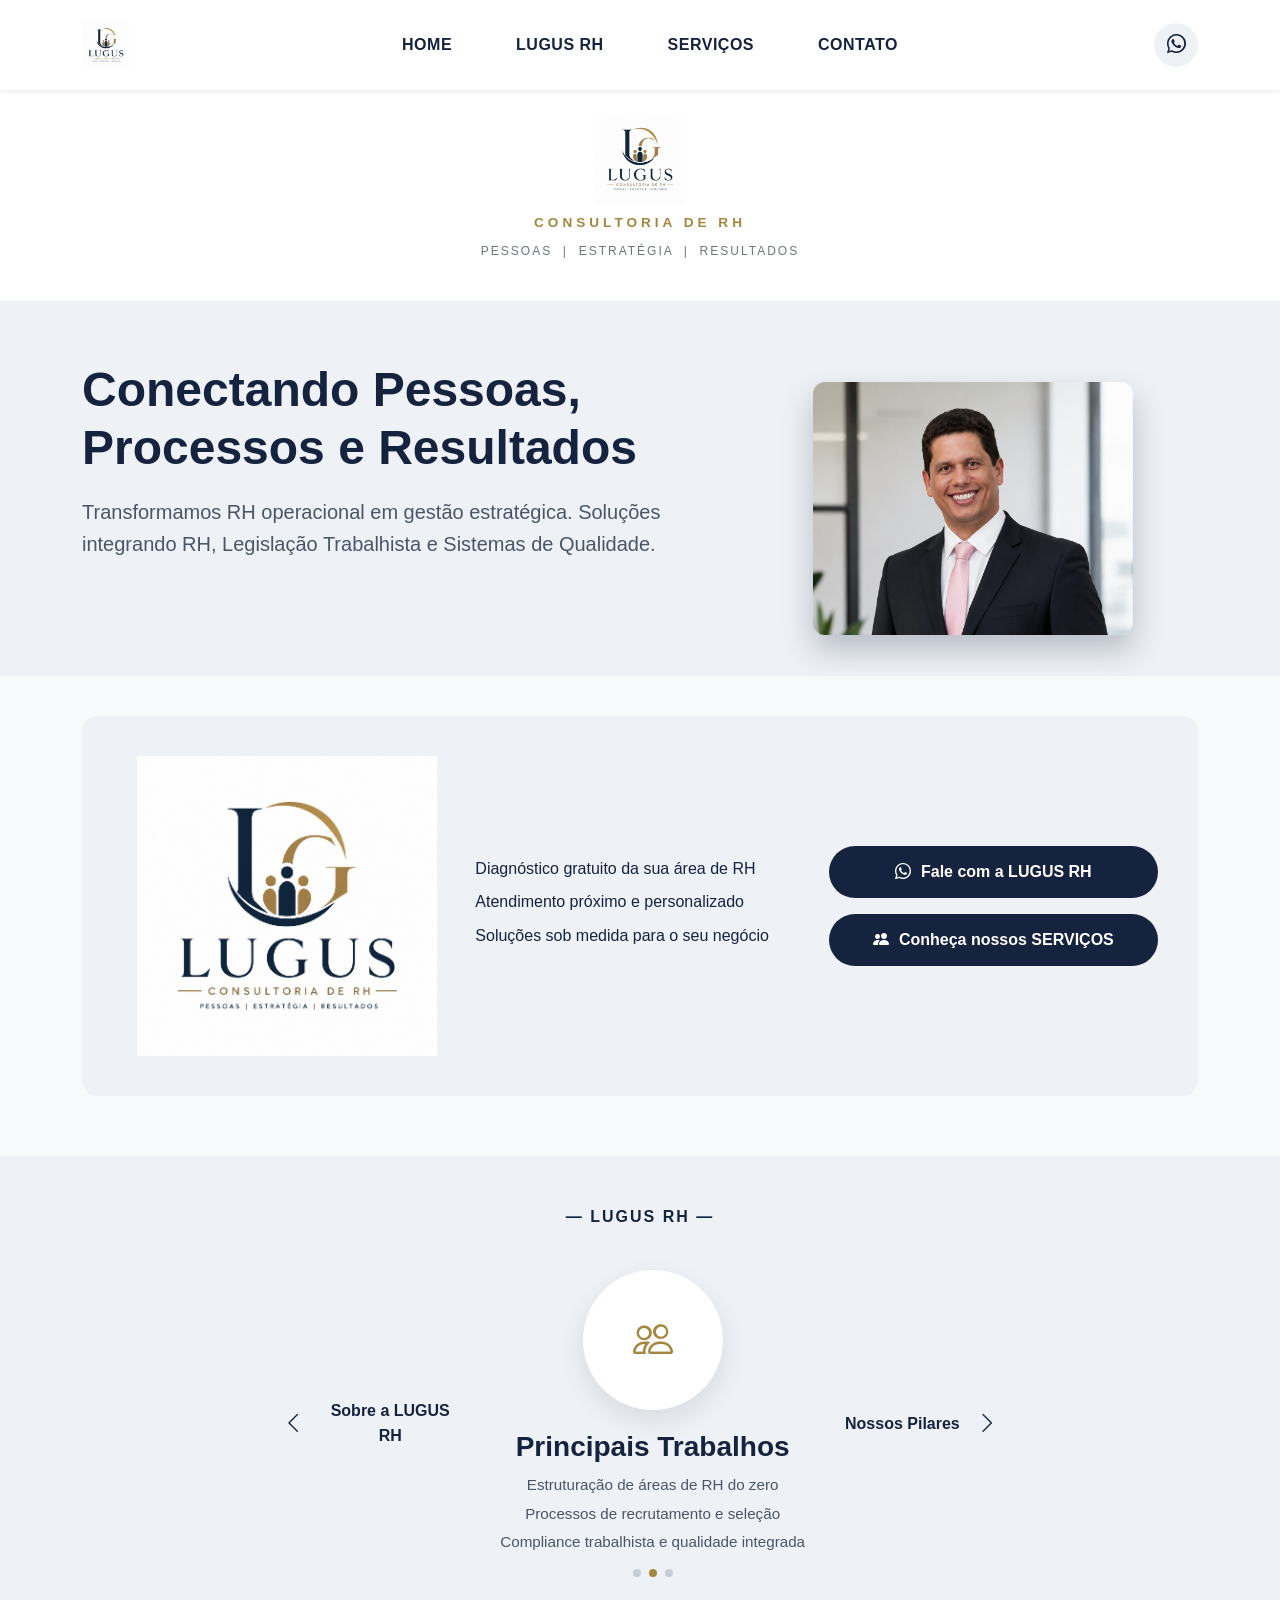
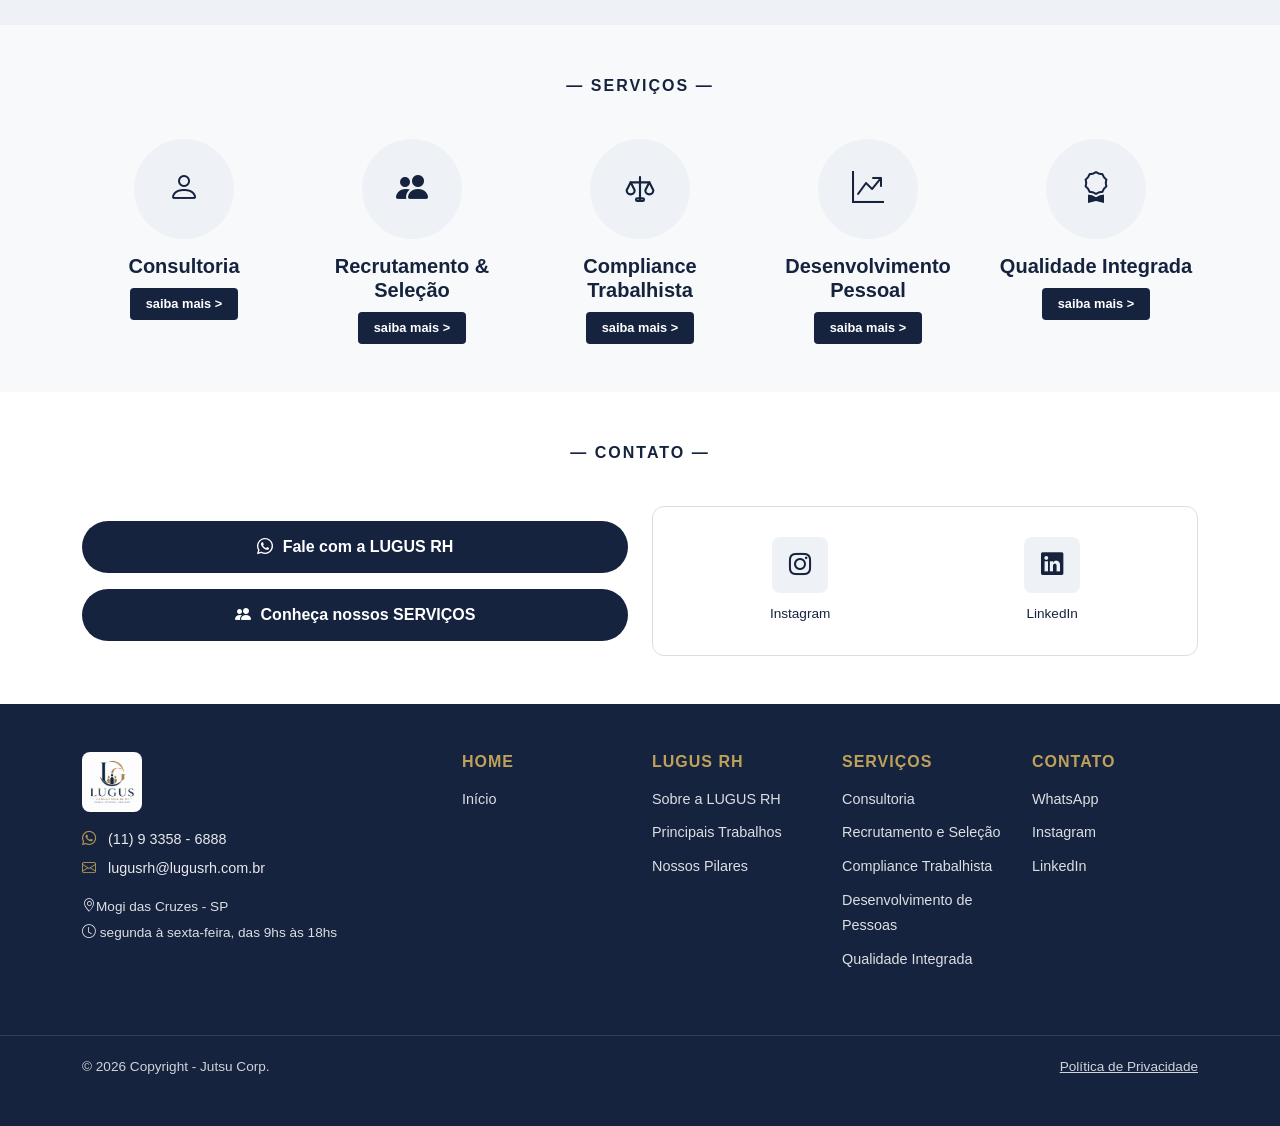
==== commit 91a51514: "Finalização do site. Foram feitos testes de qualidade, agora vou subir no dominio e enviar para o cl" ====
--- a/index.html
+++ b/index.html
@@ -49,7 +49,7 @@
                         </li>
                     </ul>
 
-                    <a href="https://wa.me/5511987654321" target="_blank" rel="noopener"
+                    <a href="https://wa.me/5511933586888" target="_blank" rel="noopener"
                         class="btn-whatsapp-nav mt-3 mt-lg-0" aria-label="Falar no WhatsApp">
                         <i class="bi bi-whatsapp"></i>
                     </a>
@@ -98,7 +98,7 @@
                             <p>Soluções sob medida para o seu negócio</p>
                         </div>
                         <div class="col-lg-4 d-flex flex-column gap-3 cta-botoes">
-                            <a href="https://wa.me/5511987654321" target="_blank" rel="noopener"
+                            <a href="https://wa.me/5511933586888" target="_blank" rel="noopener"
                                 class="btn btn-cta-escuro">
                                 <i class="bi bi-whatsapp"></i> Fale com a LUGUS RH
                             </a>
@@ -205,7 +205,7 @@
 
                 <div class="row align-items-center gy-4">
                     <div class="col-lg-6 d-flex flex-column gap-3">
-                        <a href="https://wa.me/5511987654321" target="_blank" rel="noopener"
+                        <a href="https://wa.me/5511933586888" target="_blank" rel="noopener"
                             class="btn btn-cta-escuro">
                             <i class="bi bi-whatsapp"></i> Fale com a LUGUS RH
                         </a>
@@ -216,20 +216,17 @@
 
                     <div class="col-lg-6">
                         <div class="redes-box">
-                            <a href="https://instagram.com/lugusRH" target="_blank" rel="noopener"
+                            <a href="https://www.instagram.com/luis_guto_cardoso?stkn=MXhxNmQ4cHZ0ZGoxZQ==" target="_blank" rel="noopener"
                                 class="rede-item">
                                 <span class="rede-icone"><i class="bi bi-instagram"></i></span>
                                 <span>Instagram</span>
                             </a>
-                            <a href="https://linkedin.com/company/lugus-rh-consultoria"
+                            <a href="https://www.linkedin.com/in/luis-gustavo-cardoso/"
                                 target="_blank" rel="noopener" class="rede-item">
                                 <span class="rede-icone"><i class="bi bi-linkedin"></i></span>
                                 <span>LinkedIn</span>
                             </a>
-                            <a href="mailto:lugusrh@lugusrh.com" class="rede-item">
-                                <span class="rede-icone"><i class="bi bi-envelope"></i></span>
-                                <span>e-Mail</span>
-                            </a>
+                            
                         </div>
                     </div>
                 </div>
@@ -244,13 +241,10 @@
                 <div class="col-lg-4 footer-sobre">
                     <img src="logo - lugus.jpeg" alt="LUGUS Consultoria de RH" class="footer-logo mb-3">
                     <ul class="list-unstyled footer-contato-lista">
-                        <li><i class="bi bi-whatsapp"></i> (11) 9 9999 - 9999</li>
-                        <li><i class="bi bi-envelope"></i> lugusrh@lugusrh.com</li>
-                        <li><i class="bi bi-instagram"></i> @lugusRH</li>
-                        <li><i class="bi bi-linkedin"></i> @lugusRH</li>
-                    </ul>
-                    <p class="mb-1"><i class="bi bi-geo-alt"></i> Rua endereço endereço, 258,
-                        Bairro - Mogi das Cruzes - SP</p>
+                        <li><i class="bi bi-whatsapp"></i> (11) 9 3358 - 6888</li>
+                        <li><i class="bi bi-envelope"></i> lugusrh@lugusrh.com.br</li>
+                    </ul>
+                    <p class="mb-1"><i class="bi bi-geo-alt"></i>Mogi das Cruzes - SP</p>
                     <p class="mb-0"><i class="bi bi-clock"></i> segunda à sexta-feira, das 9hs às
                         18hs</p>
                 </div>
@@ -265,30 +259,29 @@
                 <div class="col-6 col-lg-2">
                     <h3 class="h6 footer-titulo">LUGUS RH</h3>
                     <ul class="list-unstyled footer-lista">
-                        <li><a href="#lugus-rh">sobre a LUGUS RH</a></li>
-                        <li><a href="#lugus-rh">principais trabalhos</a></li>
-                        <li><a href="#lugus-rh">nossos pilares</a></li>
+                        <li><a href="#lugus-rh">Sobre a LUGUS RH</a></li>
+                        <li><a href="#lugus-rh">Principais Trabalhos</a></li>
+                        <li><a href="#lugus-rh">Nossos Pilares</a></li>
                     </ul>
                 </div>
 
                 <div class="col-6 col-lg-2">
                     <h3 class="h6 footer-titulo">SERVIÇOS</h3>
                     <ul class="list-unstyled footer-lista">
-                        <li><a href="#servicos">consultoria</a></li>
-                        <li><a href="#servicos">recrutamento e seleção</a></li>
-                        <li><a href="#servicos">compliance trabalhista</a></li>
-                        <li><a href="#servicos">desenvolvimento de pessoas</a></li>
-                        <li><a href="#servicos">qualidade integrada</a></li>
+                        <li><a href="#servicos">Consultoria</a></li>
+                        <li><a href="#servicos">Recrutamento e Seleção</a></li>
+                        <li><a href="#servicos">Compliance Trabalhista</a></li>
+                        <li><a href="#servicos">Desenvolvimento de Pessoas</a></li>
+                        <li><a href="#servicos">Qualidade Integrada</a></li>
                     </ul>
                 </div>
 
                 <div class="col-6 col-lg-2">
                     <h3 class="h6 footer-titulo">CONTATO</h3>
                     <ul class="list-unstyled footer-lista">
-                        <li><a href="mailto:lugusrh@lugusrh.com">e-Mail</a></li>
-                        <li><a href="https://linkedin.com/company/lugus-rh-consultoria" target="_blank" rel="noopener">linkedIn</a></li>
-                        <li><a href="https://instagram.com/lugusRH" target="_blank" rel="noopener">instagram</a></li>
-                        <li><a href="https://wa.me/5511987654321" target="_blank" rel="noopener">whatsApp</a></li>
+                        <li><a href="https://wa.me/5511933586888" target="_blank" rel="noopener">WhatsApp</a></li>
+                        <li><a href="https://www.instagram.com/luis_guto_cardoso?stkn=MXhxNmQ4cHZ0ZGoxZQ==">Instagram</a></li>
+                        <li><a href="https://www.linkedin.com/in/luis-gustavo-cardoso/">LinkedIn</a></li>
                     </ul>
                 </div>
             </div>
@@ -296,7 +289,7 @@
 
         <div class="footer-bottom mt-5">
             <div class="container d-flex flex-column flex-md-row justify-content-between align-items-center gap-2">
-                <p class="mb-0">&copy; 2026 Copyright</p>
+                <p class="mb-0">&copy; 2026 Copyright - Jutsu Corp.</p>
                 <a href="#" class="footer-politica">Política de Privacidade</a>
             </div>
         </div>
